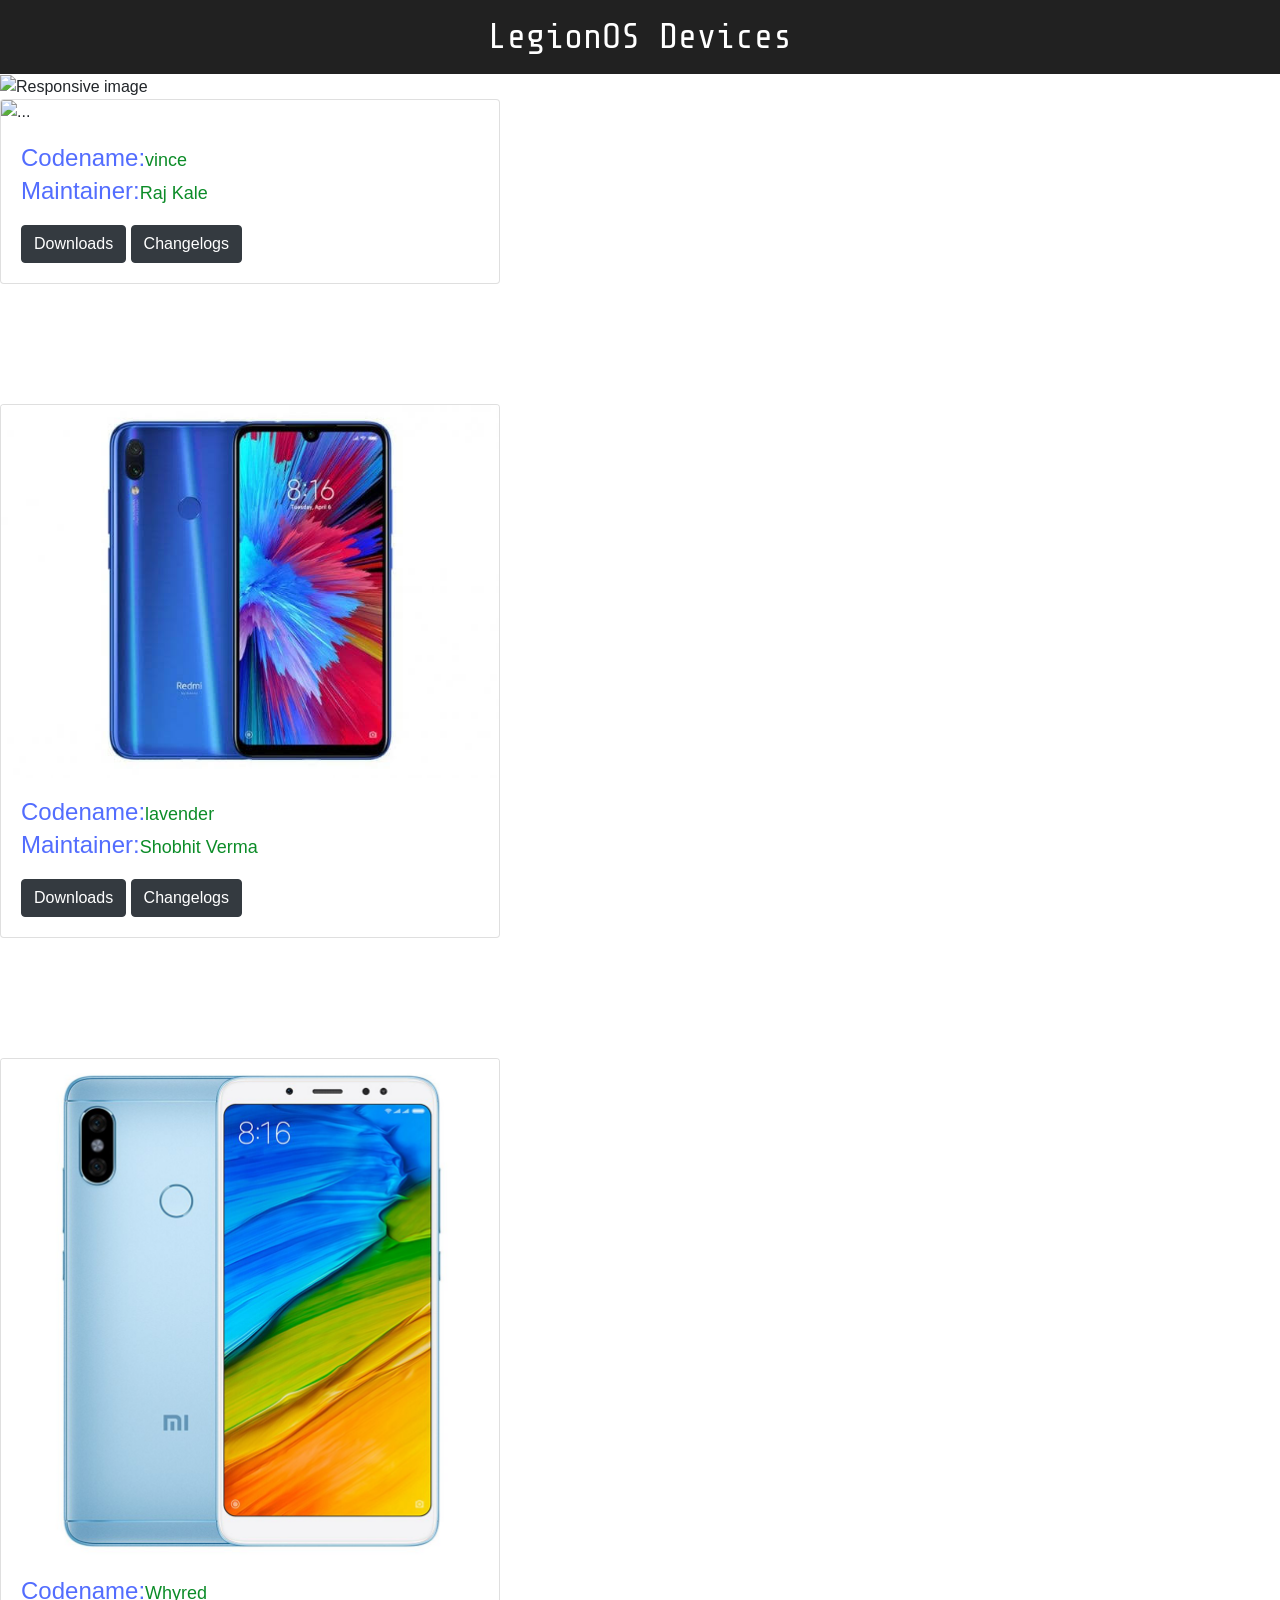
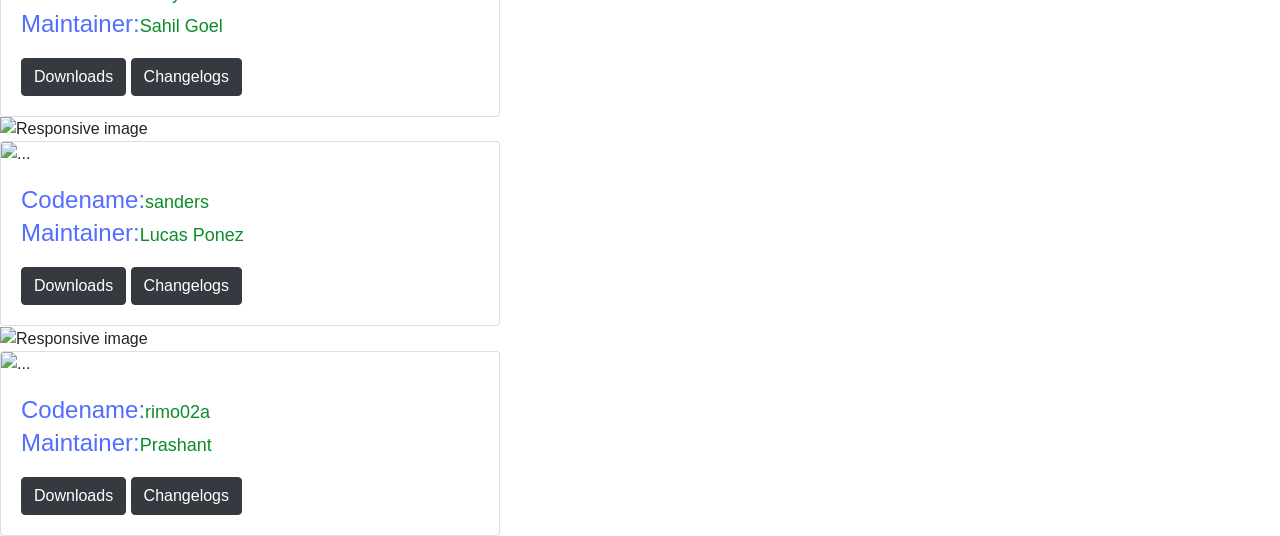
==== index.html @ 834b186f "Update index.html" ====
<!DOCTYPE html>
<html lang="en">
<head>
    <meta charset="UTF-8">
    <meta name="viewport" content="width=device-width, initial-scale=1.0">
    <meta http-equiv="X-UA-Compatible" content="ie=edge">
    <link rel="icon" href="assets/favicon.ico" type="image/ico">
    <title>LegionOS</title>

    <link rel="stylesheet" href="https://stackpath.bootstrapcdn.com/bootstrap/4.3.1/css/bootstrap.min.css">
    <link rel="stylesheet" href="https://use.fontawesome.com/releases/v5.8.1/css/all.css">

    <link rel="stylesheet" href="css/headers.css">
    <link rel="stylesheet" href="css/devices.css">
    
    <link href="https://fonts.googleapis.com/css?family=Share+Tech+Mono" rel="stylesheet"> 
    <link href="https://fonts.googleapis.com/css?family=Roboto+Mono" rel="stylesheet">
    <link href="https://fonts.googleapis.com/css?family=Rubik:300,400,700&display=swap" rel="stylesheet">

</head>
<body>
    <div class="container-fluid header">
        <h1>LegionOS Devices</h1>
    </div>

    <!-- Xiaomi Devices -->
    <div class="image">
    <img src="https://ubuykw.s3.amazonaws.com/ubuy/wysiwyg/xiaomi.png.png" class="img-fluid" alt="Responsive image">
</div>

    <!-- Vince -->
    <div class="card" style="max-width: 500px;">
        <img src="https://b9e3b9d5.stackpathcdn.com/wp-content/uploads/2018/06/hk-stockofficial-global-romxiaomi-redmi-5-plus-5-99-inch-4g-lte-smartphone-189-full-screen-miui-9-4gb-64gb-snapdragon-625-octa-core-12-0mp-cam-touch-id-4000mah-battery-black-34771.jpg" class="card-img-top" alt="...">
        <div class="card-body">
            <h5><font color="#536dfe" size="5%">Codename:</font><a href="https://forum.xda-developers.com/redmi-note-5/development/rom-legion-os-pie-official-t3921307"><font size="4%" color="#0c8c28">vince</font></a></h5>
            <p><font color="#536dfe" size="5%">Maintainer:</font><a href="https://forum.xda-developers.com/member.php?u=6895196"><font size="4%" color="#0c8c28">Raj Kale</font></a></p>
            <a href="https://www.pling.com/dl?file_id=1564336243&file_type=text/html;%20charset=utf-8&file_name=uc&file_size=39160&project_id=1314037"><button type="button" class="btn btn-dark">Downloads</button></a>
            <a href="https://t.me/legionUpdates/183" class="btn btn-dark">Changelogs</a>
            </div>
        </div>
<br>
<br>
<br>
<br>
<br>
<!--lavender-->
    <div class="card" style="max-width: 500px;">
        <img src="lavender.jpg" class="card-img-top" alt="...">
        <div class="card-body">
             <h5><font color="#536dfe" size="5%">Codename:</font><a href="soon"><font size="4%" color="#0c8c28">lavender</font></a></h5> 
         <p><font color="#536dfe" size="5%">Maintainer:</font><a href="https://forum.xda-developers.com/member.php?u=9765128"><font size="4%" color="#0c8c28">Shobhit Verma</font></a></p>
            <a href="https://www.pling.com/dl?file_id=1564371042&file_type=text/html;%20charset=utf-8&file_name=view&file_size=122714&project_id=1314200"><button type="button" class="btn btn-dark">Downloads</button></a>
            <a href="https://t.me/legionUpdates/185" class="btn btn-dark">Changelogs</a>
            </div>
        </div>

<br>
<br>
<br>
<br>
<br>
<!--whyred-->
    <div class="card" style="max-width: 500px;">
        <img src="whyred.jpeg" class="card-img-top" alt="...">
        <div class="card-body">
             <h5><font color="#536dfe" size="5%">Codename:</font><a href="soon"><font size="4%" color="#0c8c28">Whyred</font></a></h5> 
         <p><font color="#536dfe" size="5%">Maintainer:</font><a href="https://forum.xda-developers.com/member.php?u=10042958"><font size="4%" color="#0c8c28">Sahil Goel</font></a></p>
            <a href="https://www.pling.com/p/1314200/startdownload?file_id=1564487107&file_name=download-20190730113010&file_type=application/octet-stream&file_size=224"><button type="button" class="btn btn-dark">Downloads</button></a>
            <a href="https://t.me/legionUpdates/175" class="btn btn-dark">Changelogs</a>
            </div>
        </div>
<div>
<script async src="https://pagead2.googlesyndication.com/pagead/js/adsbygoogle.js"></script>
<!-- Legion -->
<ins class="adsbygoogle"
     style="display:block"
     data-ad-client="ca-pub-1677966849218512"
     data-ad-slot="3174754335"
     data-ad-format="auto"
     data-full-width-responsive="true"></ins>
<script>
     (adsbygoogle = window.adsbygoogle || []).push({});
</script>
</div>
    <!-- Mototrola Devices --> 
    <div class="image">
    <img src="https://upload.wikimedia.org/wikipedia/commons/d/d2/Motorola_Logo_New.png" class="img-fluid" alt="Responsive image">
</div> 

    <!--Sanders-->
    <div class="card" style="max-width: 500px;">
        <img src="https://images-na.ssl-images-amazon.com/images/I/71MLK0yFK0L._SY550_.jpg" class="card-img-top" alt="...">
        <div class="card-body">
            <h5><font color="#536dfe" size="5%">Codename:</font><a href="https://forum.xda-developers.com/moto-g5s-plus/development/rom-legionos-pie-t3933995"><font size="4%" color="#0c8c28">sanders</font></a></h5>
         <p><font color="#536dfe" size="5%">Maintainer:</font><a href="https://forum.xda-developers.com/member.php?u=9941920"><font size="4%" color="#0c8c28">Lucas Ponez</font></a></p>
            <a href="https://www.pling.com/p/1314043/startdownload?file_id=1564370677&file_name=download-20190729031304&file_type=application/octet-stream&file_size=221"><button type="button" class="btn btn-dark">Downloads</button></a>
            <a href="https://t.me/legionUpdates/175" class="btn btn-dark">Changelogs</a>
            </div>
        </div>
<div>
<script async src="https://pagead2.googlesyndication.com/pagead/js/adsbygoogle.js"></script>
<ins class="adsbygoogle"
     style="display:block; text-align:center;"
     data-ad-layout="in-article"
     data-ad-format="fluid"
     data-ad-client="ca-pub-1677966849218512"
     data-ad-slot="6314419964"></ins>
<script>
     (adsbygoogle = window.adsbygoogle || []).push({});
</script>
</div>
     <!-- Smartron Devices -->
    <div class="image">
    <img src="https://smartron.com/images/smartron-logo.svg" class="img-fluid" alt="Responsive image">
</div> 

    <!--srt-->
    <div class="card" style="max-width: 500px;">
        <img src="https://images-na.ssl-images-amazon.com/images/I/51WQE8hY1IL.jpg" class="card-img-top" alt="...">
        <div class="card-body">
             <h5><font color="#536dfe" size="5%">Codename:</font><a href="https://forum.xda-developers.com/moto-g5s-plus/development/rom-legionos-pie-t3933995"><font size="4%" color="#0c8c28">rimo02a</font></a></h5> 
         <p><font color="#536dfe" size="5%">Maintainer:</font><a href="https://forum.xda-developers.com/member.php?u=8420718"><font size="4%" color="#0c8c28">Prashant</font></a></p>
            <a href="https://www.pling.com/p/1314200/startdownload?file_id=1564150859&file_name=download-20190726140635&file_type=application/octet-stream&file_size=226"><button type="button" class="btn btn-dark">Downloads</button></a>
            <a href="https://t.me/legionUpdates/181" class="btn btn-dark">Changelogs</a>
            </div>
        </div>

</body>
</html>
---- css/headers.css ----
html {
    scroll-behavior: smooth;
}

.header {
    background-color: #212121;
    height: 100%;
    padding: 1rem;
}

.header h1 {
    font-family: "Share Tech Mono", monospace;
    font-size: 2.2rem;
    text-align: center;
    color: white;
    transition: font-size 0.1s;
    margin: 0rem;
}

.navbar {
    background-color: #f5f5f5;
    height: 100%;
    font-family: 'Roboto Mono', monospace;
    margin: 0rem;
    padding: 0rem;
}

.navbar ul {
    margin: 0rem;
    padding: 0rem;
    overflow: hidden;
    margin-left: 1rem;
}

.navbar ul li {
    list-style: none;
    display: block;
    cursor: pointer;
    padding: 0.6rem;
    float: left;
    margin-right: 1rem;
}

.navbar ul li a {
    text-decoration: none;
    color: black;
}

.collapse-content .fa.fa-heart:hover {
  color: #f44336 !important;
}
.collapse-content .fa.fa-share-alt:hover {
  color: #0d47a1 !important;
}

@media screen and (max-width: 300px) {
    .header h1 {
        font-size: 1.4rem;
    }
}
---- css/devices.css ----
.content {
    font-family: 'Rubik', sans-serif;
}

h1, h2, h3, h4, h5, h6 {
    margin: 0px;
}

.content h1 {
    font-weight: 400;
    font-size: 2.3rem;
}

.header {
    background-color: #212121;
    height: 100%;
    padding: 1rem;
}

.pulsate {
    -webkit-animation: pulsate 1s ease-out;
    -webkit-animation-iteration-count: infinite; 
    opacity: 0.5;
}

.description-box {
    display: flex;
    align-items: flex-end;
}

.plus_parent {
    background-color: lightgrey;
    font-weight: bold;
    padding: 3px 7px;
    border-radius: 3px;
    cursor: pointer;
}

.plus {
    display: inline-block;
    -moz-transition: all 0.2s linear;
    -webkit-transition: all 0.2s linear;
    transition: all 0.2s linear;
}

.description-text {
    display: none;
    min-height: 183px;
    max-height: 183px;
}

.plus.rotate {
    -moz-transform:rotate(45deg);
    -webkit-transform:rotate(45deg);
    transform: rotate(45deg);
}

.card-header {
    max-height: 66px;
}

.bottom_body {
    max-height: 183px;
}

@-webkit-keyframes pulsate {
    0% { 
        opacity: 0.5;
    }
    50% { 
        opacity: 3.0;
    }
    100% { 
        opacity: 0.5;
    }
}

.header h1 {
    font-family: "Share Tech Mono", monospace;
    font-size: 2.2rem;
    text-align: center;
    color: white;
    transition: font-size 0.1s;
    margin: 0rem;
}

@media screen and (max-width: 1200px){
    .content {
        padding-left: 100px;
        padding-right: 100px;
    }

    .content .cards_container {
        grid-template-columns: repeat(2, 1fr);
    }

    .content h1 {
        font-size: 2rem;
    }
}

@media screen and (max-width: 991px){
    .content {
        padding: 0px;   
    }
}

@media screen and (max-width: 800px){
    .content {
        text-align: center;
    }

    .card {
        text-align: left;
    }

    .content .cards_container {
        grid-template-columns: repeat(1, 1fr);
        justify-items: center;
    }
}
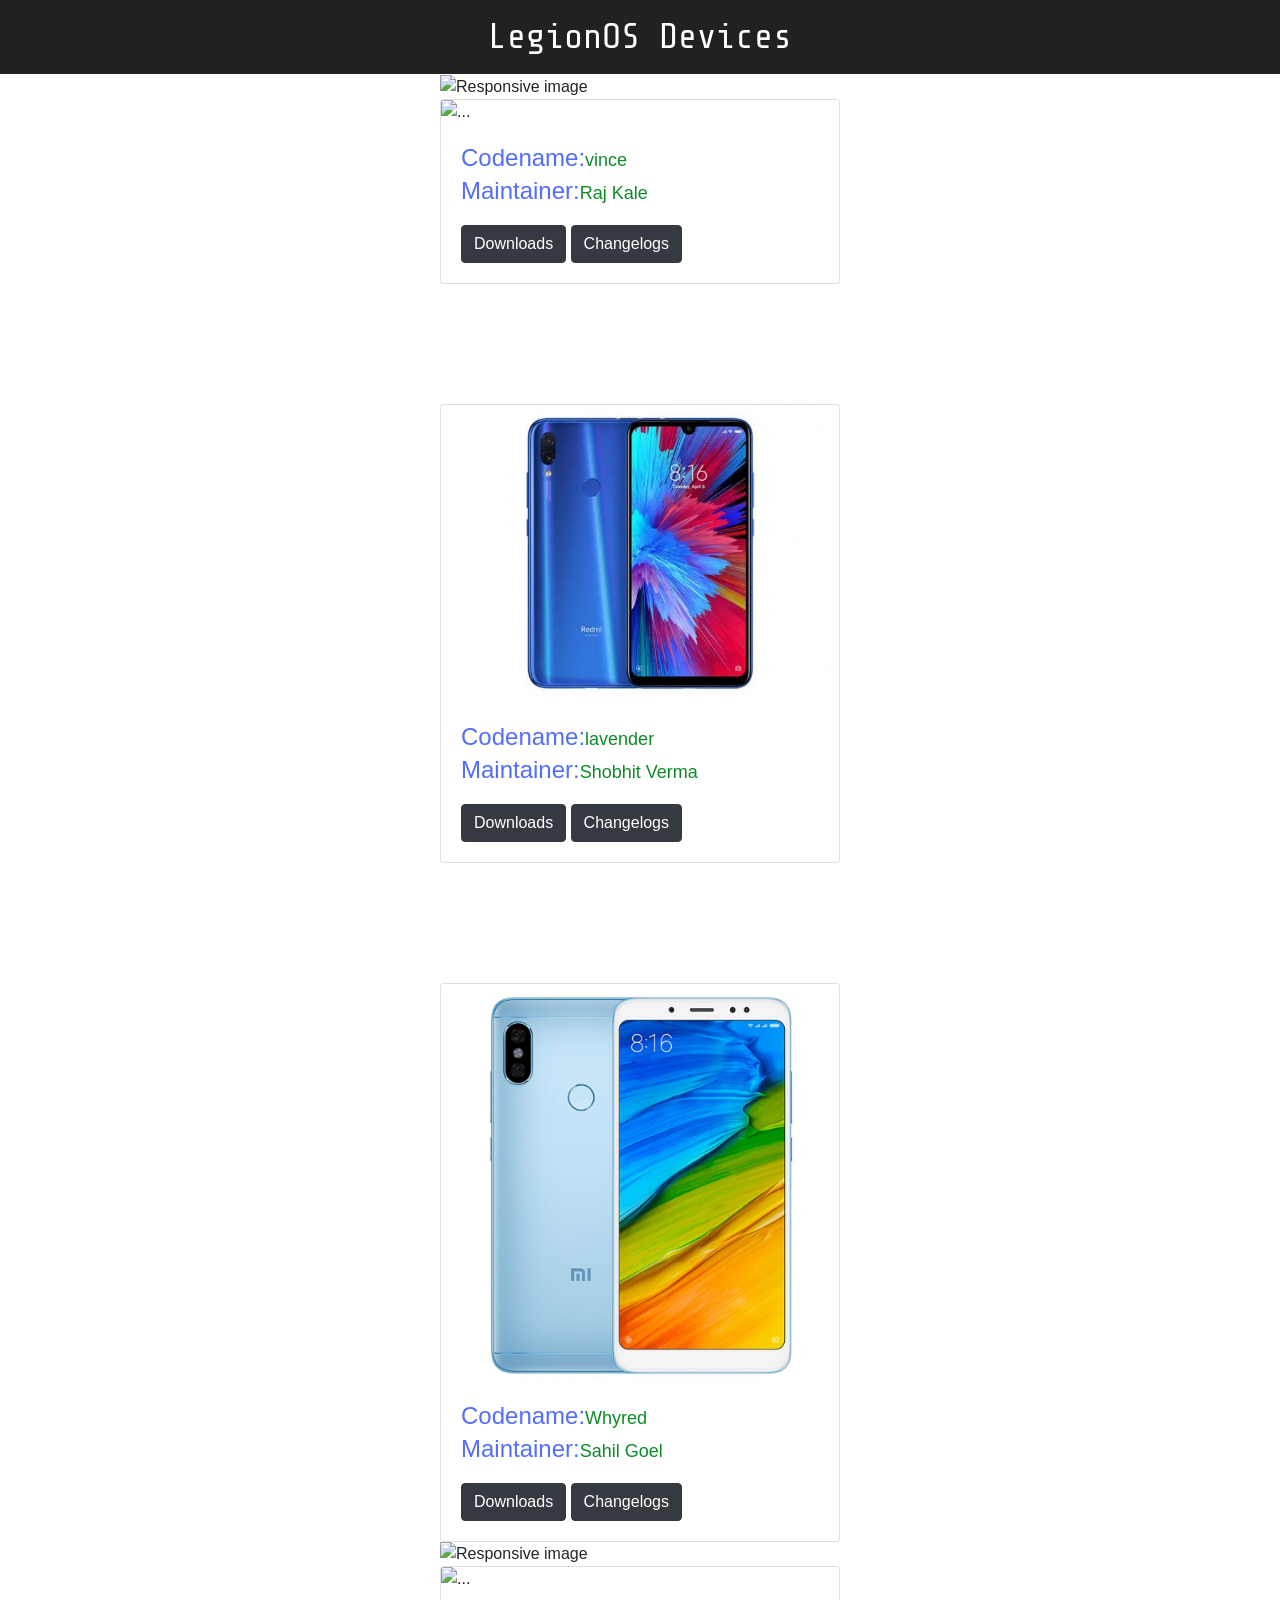
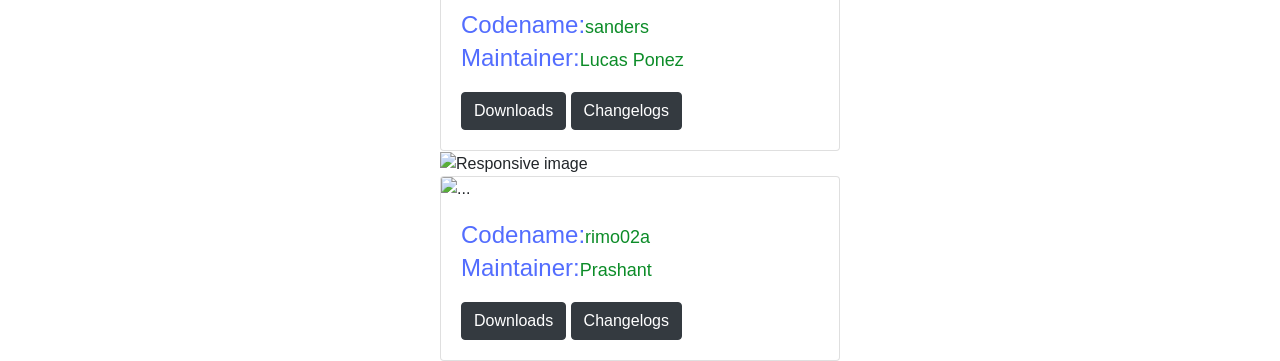
==== commit 8b7cf9a5: "Center Cards" ====
--- a/index.html
+++ b/index.html
@@ -22,7 +22,7 @@
     <div class="container-fluid header">
         <h1>LegionOS Devices</h1>
     </div>
-
+<div class="cont">
     <!-- Xiaomi Devices -->
     <div class="image">
     <img src="https://ubuykw.s3.amazonaws.com/ubuy/wysiwyg/xiaomi.png.png" class="img-fluid" alt="Responsive image">
@@ -34,8 +34,8 @@
         <div class="card-body">
             <h5><font color="#536dfe" size="5%">Codename:</font><a href="https://forum.xda-developers.com/redmi-note-5/development/rom-legion-os-pie-official-t3921307"><font size="4%" color="#0c8c28">vince</font></a></h5>
             <p><font color="#536dfe" size="5%">Maintainer:</font><a href="https://forum.xda-developers.com/member.php?u=6895196"><font size="4%" color="#0c8c28">Raj Kale</font></a></p>
-            <a href="https://www.pling.com/dl?file_id=1564336243&file_type=text/html;%20charset=utf-8&file_name=uc&file_size=39160&project_id=1314037"><button type="button" class="btn btn-dark">Downloads</button></a>
-            <a href="https://t.me/legionUpdates/183" class="btn btn-dark">Changelogs</a>
+            <a href="https://www.pling.com/p/1314037/startdownload?file_id=1565121064&file_name=download-20190806194747&file_type=application/octet-stream&file_size=219"><button type="button" class="btn btn-dark">Downloads</button></a>
+            <a href="https://t.me/legionUpdates/194" class="btn btn-dark">Changelogs</a>
             </div>
         </div>
 <br>
@@ -65,11 +65,12 @@
         <div class="card-body">
              <h5><font color="#536dfe" size="5%">Codename:</font><a href="soon"><font size="4%" color="#0c8c28">Whyred</font></a></h5> 
          <p><font color="#536dfe" size="5%">Maintainer:</font><a href="https://forum.xda-developers.com/member.php?u=10042958"><font size="4%" color="#0c8c28">Sahil Goel</font></a></p>
-            <a href="https://www.pling.com/p/1314200/startdownload?file_id=1564487107&file_name=download-20190730113010&file_type=application/octet-stream&file_size=224"><button type="button" class="btn btn-dark">Downloads</button></a>
-            <a href="https://t.me/legionUpdates/175" class="btn btn-dark">Changelogs</a>
+            <a href="https://www.pling.com/p/1314200/startdownload?file_id=1565378417&file_name=download-20190809190750&file_type=application/octet-stream&file_size=225"><button type="button" class="btn btn-dark">Downloads</button></a>
+            <a href="https://t.me/legionUpdates/197" class="btn btn-dark">Changelogs</a>
             </div>
         </div>
 <div>
+
 <script async src="https://pagead2.googlesyndication.com/pagead/js/adsbygoogle.js"></script>
 <!-- Legion -->
 <ins class="adsbygoogle"
@@ -81,6 +82,7 @@
 <script>
      (adsbygoogle = window.adsbygoogle || []).push({});
 </script>
+
 </div>
     <!-- Mototrola Devices --> 
     <div class="image">
@@ -93,11 +95,12 @@
         <div class="card-body">
             <h5><font color="#536dfe" size="5%">Codename:</font><a href="https://forum.xda-developers.com/moto-g5s-plus/development/rom-legionos-pie-t3933995"><font size="4%" color="#0c8c28">sanders</font></a></h5>
          <p><font color="#536dfe" size="5%">Maintainer:</font><a href="https://forum.xda-developers.com/member.php?u=9941920"><font size="4%" color="#0c8c28">Lucas Ponez</font></a></p>
-            <a href="https://www.pling.com/p/1314043/startdownload?file_id=1564370677&file_name=download-20190729031304&file_type=application/octet-stream&file_size=221"><button type="button" class="btn btn-dark">Downloads</button></a>
+            <a href="https://www.pling.com/p/1314043/startdownload?file_id=1565147487&file_name=download-20190807025853&file_type=application/octet-stream&file_size=227"><button type="button" class="btn btn-dark">Downloads</button></a>
             <a href="https://t.me/legionUpdates/175" class="btn btn-dark">Changelogs</a>
             </div>
         </div>
 <div>
+
 <script async src="https://pagead2.googlesyndication.com/pagead/js/adsbygoogle.js"></script>
 <ins class="adsbygoogle"
      style="display:block; text-align:center;"
@@ -108,6 +111,7 @@
 <script>
      (adsbygoogle = window.adsbygoogle || []).push({});
 </script>
+
 </div>
      <!-- Smartron Devices -->
     <div class="image">
@@ -125,5 +129,8 @@
             </div>
         </div>
 
+
+</div>
+
 </body>
 </html>
--- a/css/devices.css
+++ b/css/devices.css
@@ -1,5 +1,11 @@
 .content {
     font-family: 'Rubik', sans-serif;
+}
+
+.cont {
+    margin-left: auto;
+    margin-right: auto;
+    width: 25em
 }
 
 h1, h2, h3, h4, h5, h6 {
